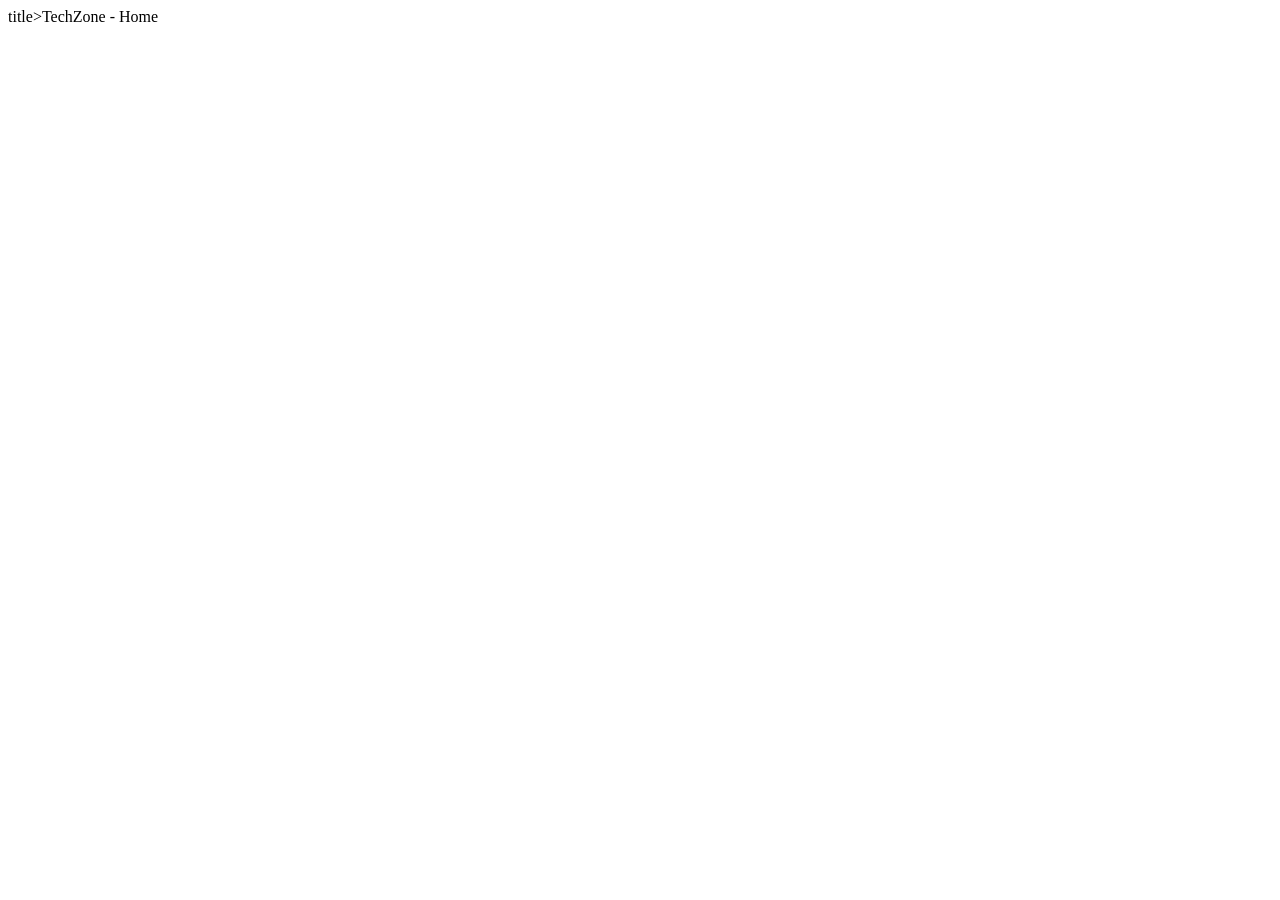
==== index.html @ 0cfc9b4f "first commit" ====
<html lang="en">
<head>
    <meta charset="UTF-8">
    <meta name="viewport" content="width=device-width, initial-scale=1.0">
    title>TechZone - Home</title>
    <link rel="stylesheet" href="tech.css">
</head>
<body>
<!-- Name: Anirodho Roy Arka | ID: 2131179 -->
    
</body>
</html>
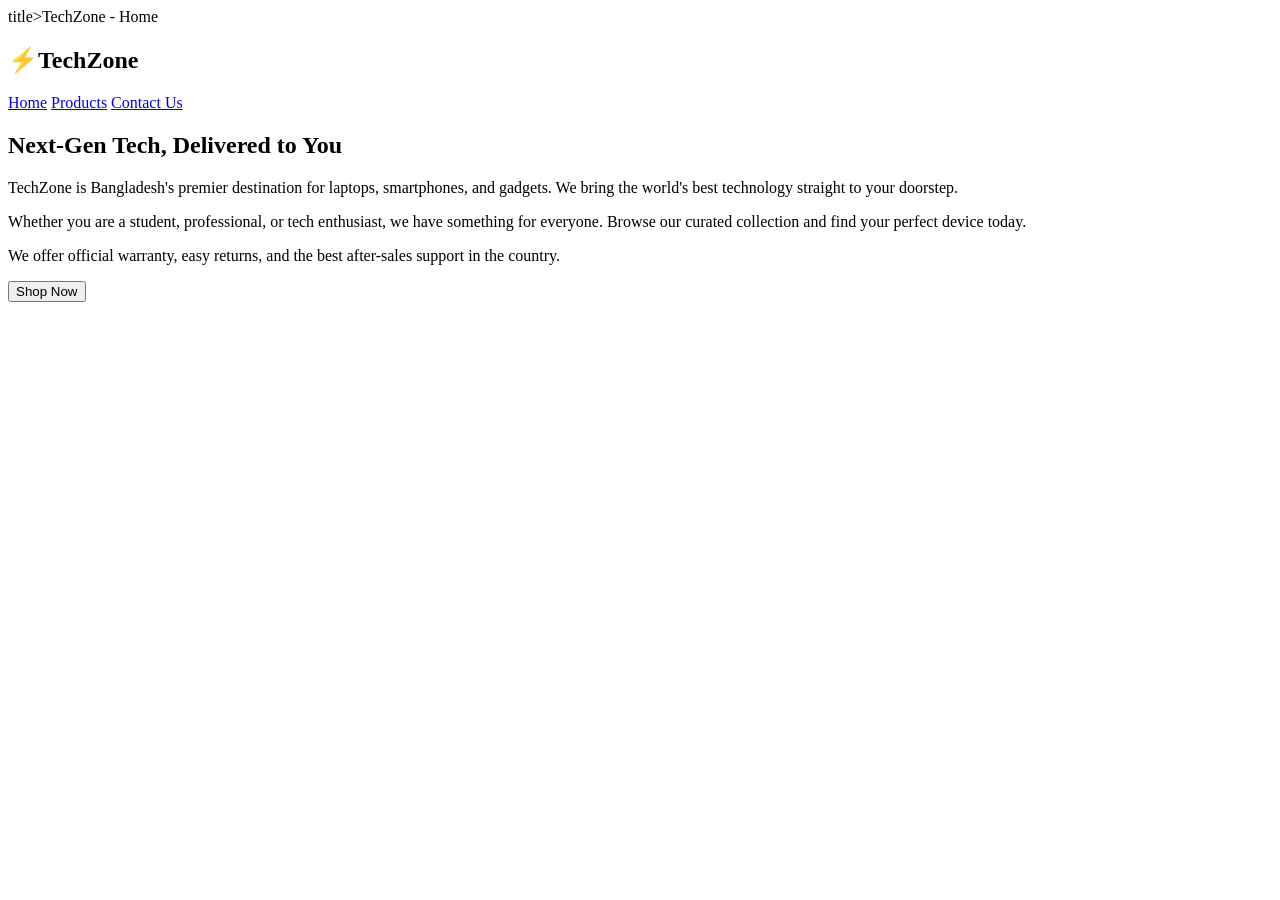
==== commit 77bd47e6: "added 2 more file" ====
--- a/index.html
+++ b/index.html
@@ -7,6 +7,26 @@
 </head>
 <body>
 <!-- Name: Anirodho Roy Arka | ID: 2131179 -->
-    
+
+<div class="header">
+    <h2>⚡TechZone</h2>
+</div>
+
+<div class="navbar">
+    <a href="index.html">Home</a>
+    <a href="products.html">Products</a>
+    <a href="contact.html">Contact Us</a>
+</div>
+
+<div class="main">
+    <div class="main-text">
+        <h2>Next-Gen Tech, Delivered to You</h2>
+        <p>TechZone is Bangladesh's premier destination for laptops, smartphones, and gadgets. We bring the world's best technology straight to your doorstep.</p>
+        <p>Whether you are a student, professional, or tech enthusiast, we have something for everyone. Browse our curated collection and find your perfect device today.</p>
+        <p>We offer official warranty, easy returns, and the best after-sales support in the country.</p>
+        <button onclick="shopNow()">Shop Now</button>
+    </div>
+
+
 </body>
 </html>
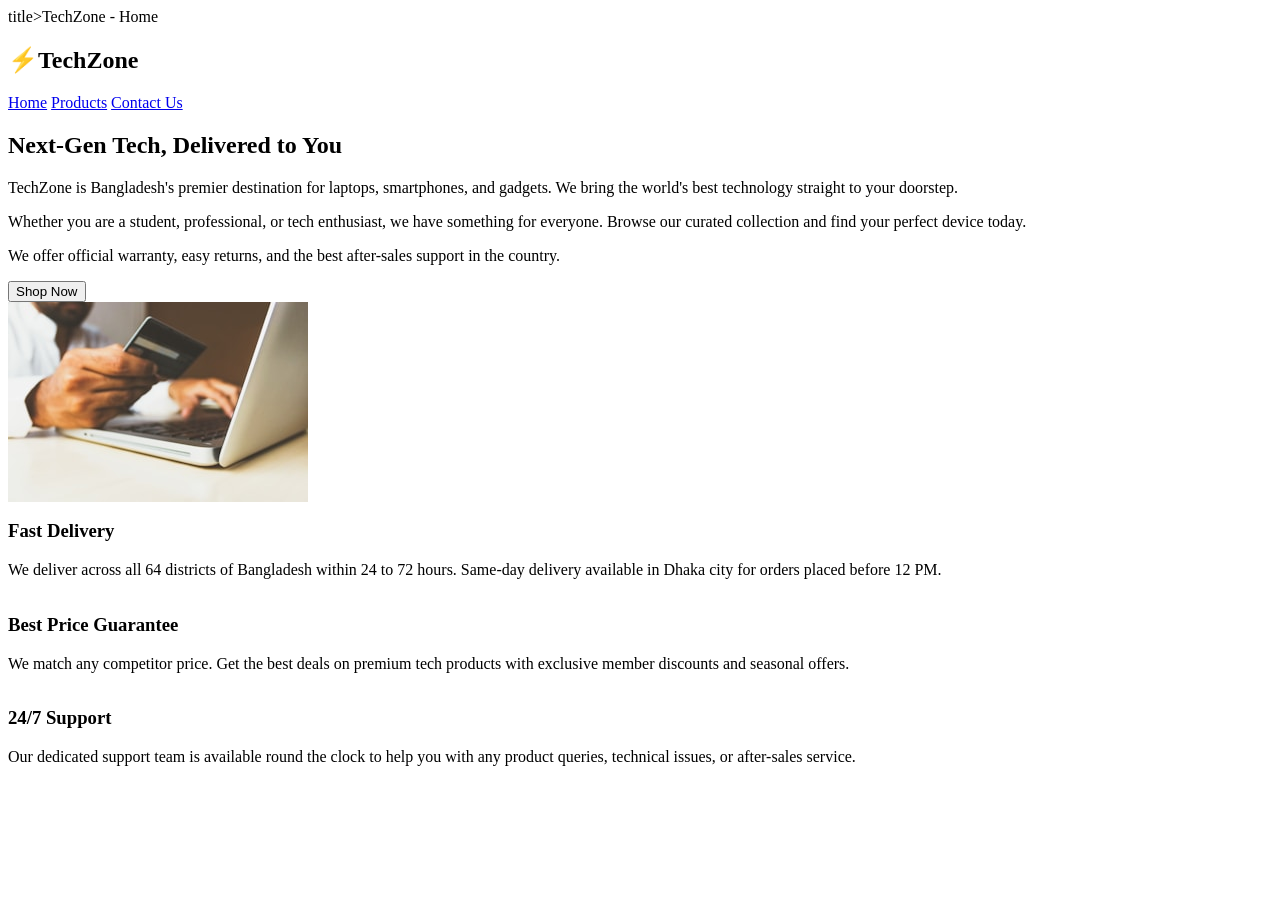
==== commit 927f6b2a: "add another file and update all" ====
--- a/index.html
+++ b/index.html
@@ -27,6 +27,23 @@
         <button onclick="shopNow()">Shop Now</button>
     </div>
 
+    <div class="features">
+    <div class="feature-box">
+        <img src="main2.jpg" alt="Fast Delivery">
+        <h3>Fast Delivery</h3>
+        <p>We deliver across all 64 districts of Bangladesh within 24 to 72 hours. Same-day delivery available in Dhaka city for orders placed before 12 PM.</p>
+    </div>
+
+    <div class="feature-box">
+        <img src="" alt="">
+        <h3>Best Price Guarantee</h3>
+        <p>We match any competitor price. Get the best deals on premium tech products with exclusive member discounts and seasonal offers.</p>
+    </div>
+    <div class="feature-box">
+        <img src="" alt="">
+        <h3>24/7 Support</h3>
+        <p>Our dedicated support team is available round the clock to help you with any product queries, technical issues, or after-sales service.</p>
+    </div>
 
 </body>
 </html>
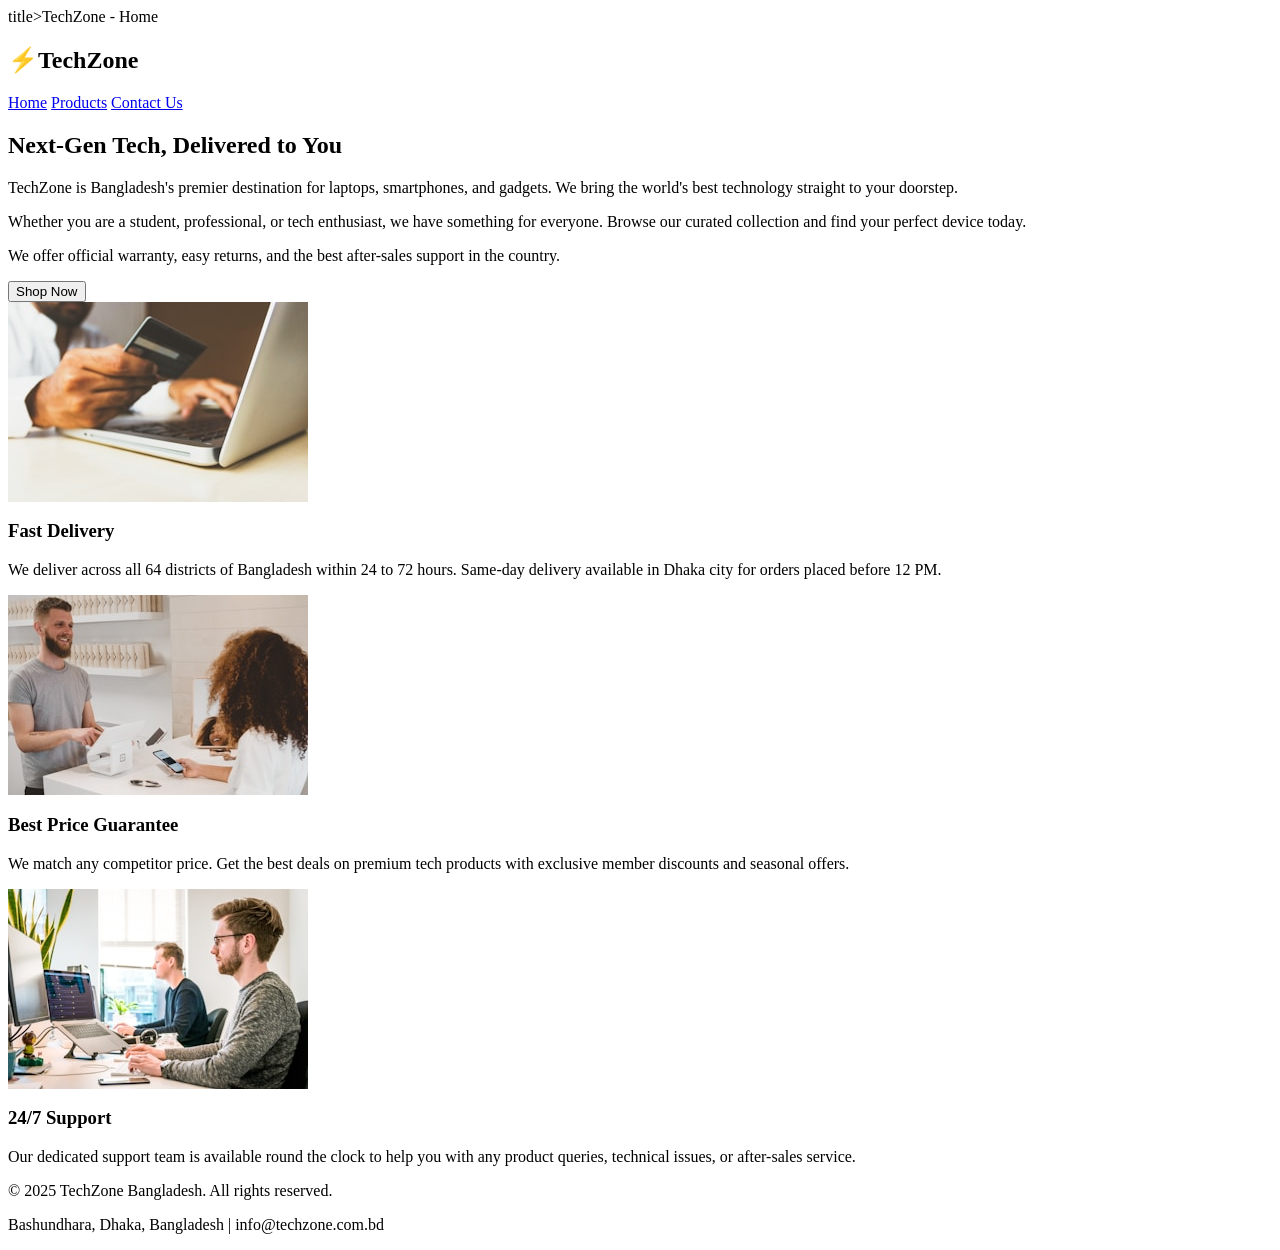
==== commit 12a83cbf: "complete index" ====
--- a/index.html
+++ b/index.html
@@ -35,15 +35,25 @@
     </div>
 
     <div class="feature-box">
-        <img src="" alt="">
+        <img src="main3.jpg" alt="Best Price">
         <h3>Best Price Guarantee</h3>
         <p>We match any competitor price. Get the best deals on premium tech products with exclusive member discounts and seasonal offers.</p>
     </div>
     <div class="feature-box">
-        <img src="" alt="">
+        <img src="main4.jpg" alt="Support">
         <h3>24/7 Support</h3>
         <p>Our dedicated support team is available round the clock to help you with any product queries, technical issues, or after-sales service.</p>
     </div>
+</div>
+
+<div class="footer">
+    <p>© 2025 TechZone Bangladesh. All rights reserved.</p>
+    <p>Bashundhara, Dhaka, Bangladesh | info@techzone.com.bd</p>
+</div>
+
+<script src="tech.js"></script>
+</body>
+</html>
 
 </body>
 </html>
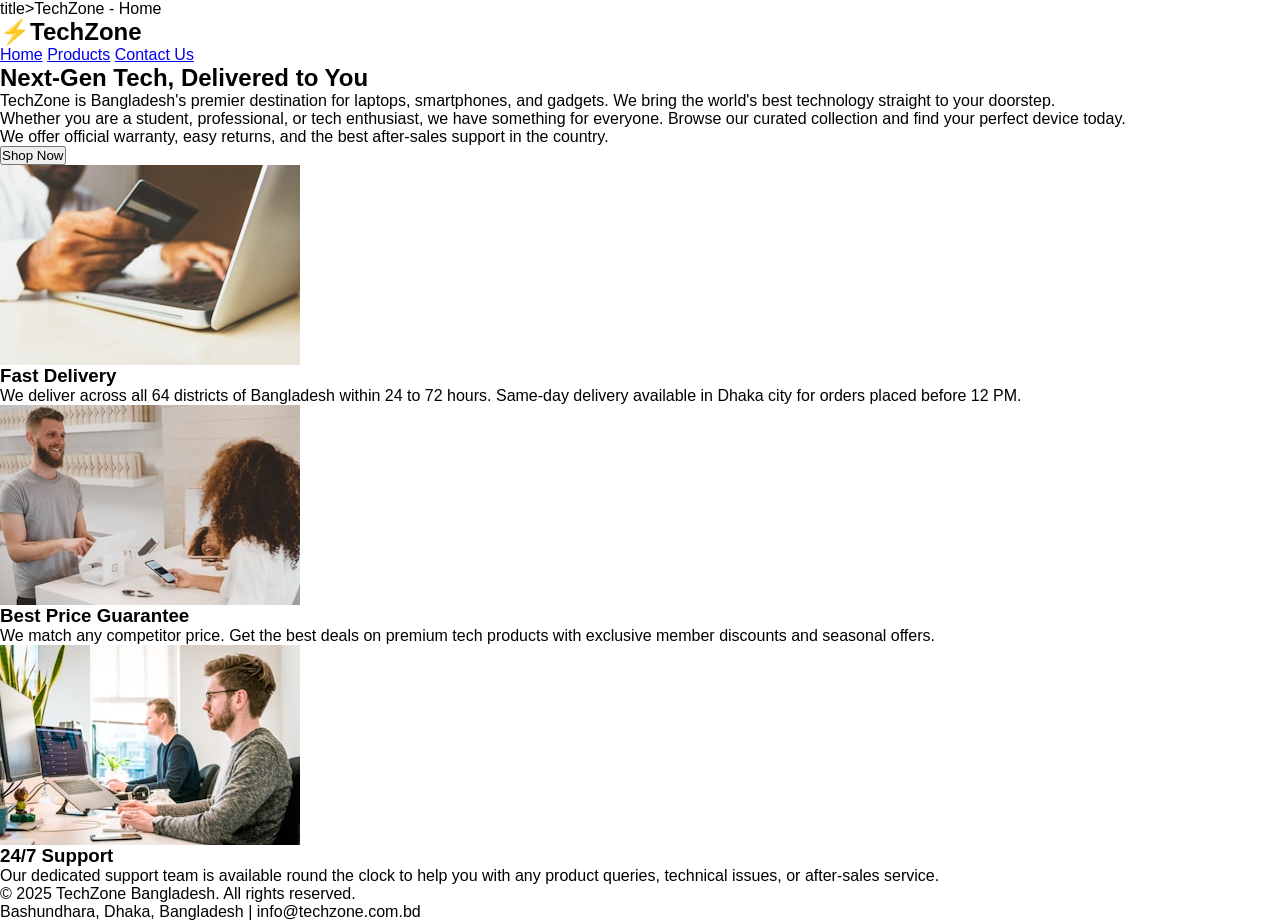
==== commit e1f9017d: "done another file" ====
--- a/index.html
+++ b/index.html
@@ -53,7 +53,4 @@
 
 <script src="tech.js"></script>
 </body>
-</html>
-
-</body>
 </html>
--- a/tech.css
+++ b/tech.css
@@ -0,0 +1,6 @@
+* {
+    margin: 0;
+    padding: 0;
+    box-sizing: border-box;
+    font-family: Arial, sans-serif;
+}
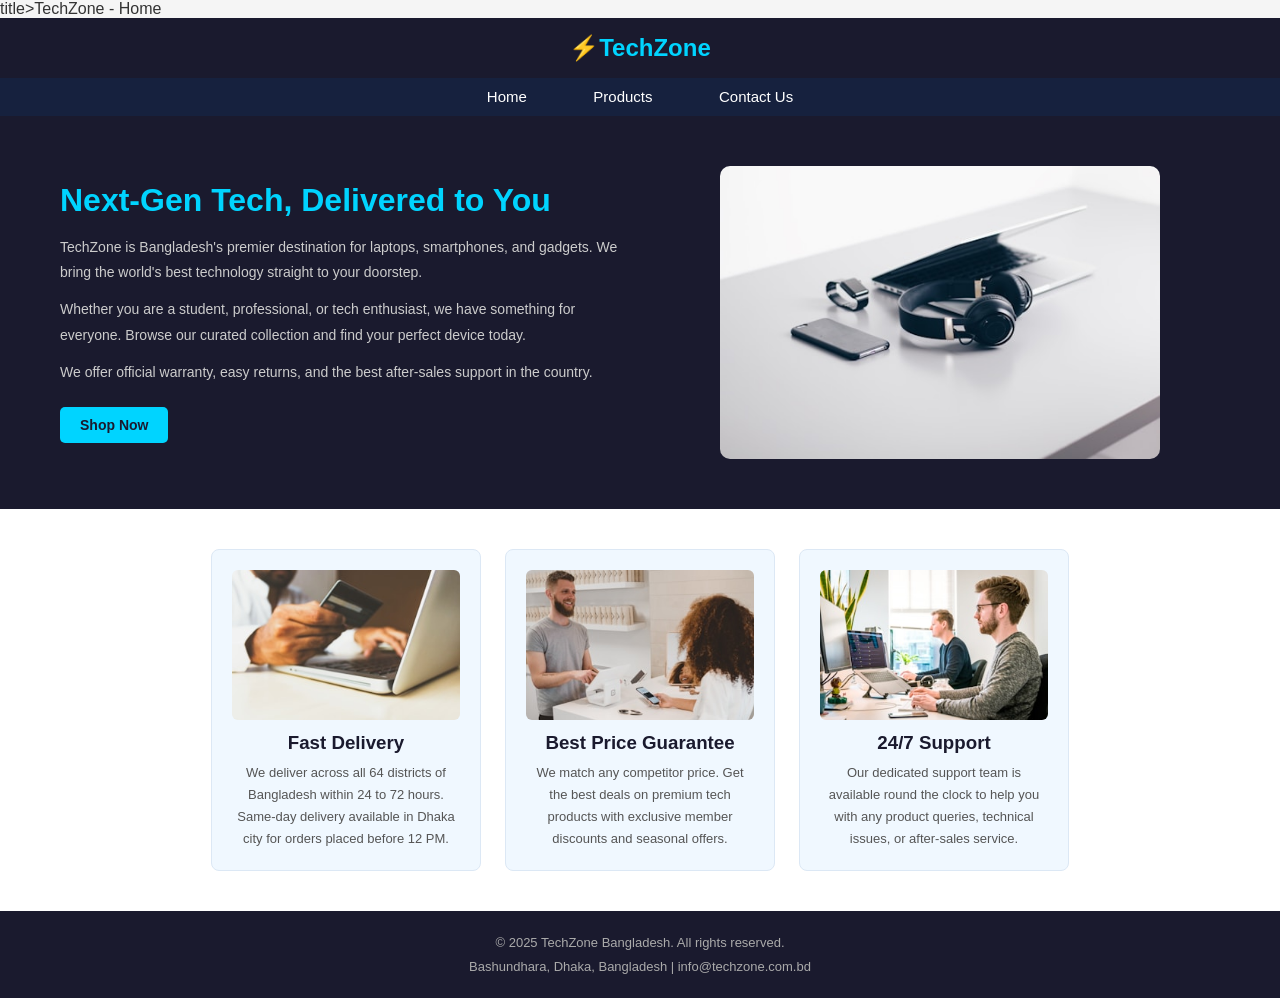
==== commit 252493f4: "fix mistakes" ====
--- a/index.html
+++ b/index.html
@@ -27,6 +27,12 @@
         <button onclick="shopNow()">Shop Now</button>
     </div>
 
+    <div class="main-img">
+        <img src="main1.jpg" alt="Tech Products">
+    </div>
+</div>
+
+
     <div class="features">
     <div class="feature-box">
         <img src="main2.jpg" alt="Fast Delivery">
--- a/tech.css
+++ b/tech.css
@@ -3,4 +3,265 @@
     padding: 0;
     box-sizing: border-box;
     font-family: Arial, sans-serif;
+}
+
+body {
+    background-color: #f5f5f5;
+    color: #333;
+}
+
+/* HEADER */
+.header {
+    background-color: #1a1a2e;
+    color: #00d4ff;
+    padding: 16px 30px;
+    text-align: center;
+}
+
+/* NAVBAR */
+.navbar {
+    background-color: #16213e;
+    padding: 10px 30px;
+    text-align: center;
+}
+
+.navbar a {
+    color: white;
+    text-decoration: none;
+    margin: 0 15px;
+    padding: 8px 16px;
+    font-size: 15px;
+}
+
+.navbar a:hover {
+    background-color: #00d4ff;
+    color: #1a1a2e;
+    border-radius: 4px;
+}
+
+/* HERO - FLEX */
+.main {
+    display: flex;
+    align-items: center;
+    gap: 40px;
+    padding: 50px 60px;
+    background-color: #1a1a2e;
+    color: white;
+}
+
+.main-text {
+    flex: 1;
+}
+
+.main-text h2 {
+    font-size: 32px;
+    color: #00d4ff;
+    margin-bottom: 16px;
+}
+
+.main-text p {
+    font-size: 14px;
+    color: #ccc;
+    line-height: 1.8;
+    margin-bottom: 12px;
+}
+
+.main-img {
+    flex: 1;
+    text-align: center;
+}
+
+.main-img img {
+    width: 100%;
+    max-width: 440px;
+    border-radius: 10px;
+}
+
+/* FEATURES - FLEX */
+.features {
+    display: flex;
+    justify-content: center;
+    gap: 24px;
+    padding: 40px 30px;
+    background-color: #ffffff;
+    flex-wrap: wrap;
+}
+
+.feature-box {
+    background-color: #f0f8ff;
+    border: 1px solid #dce8f5;
+    border-radius: 8px;
+    padding: 20px;
+    width: 270px;
+    text-align: center;
+}
+
+.feature-box img {
+    width: 100%;
+    height: 150px;
+    object-fit: cover;
+    border-radius: 6px;
+    margin-bottom: 12px;
+}
+
+.feature-box h3 {
+    color: #1a1a2e;
+    margin-bottom: 8px;
+}
+
+.feature-box p {
+    font-size: 13px;
+    color: #555;
+    line-height: 1.7;
+}
+
+/* PAGE TITLE */
+.page2 {
+    background-color: #1a1a2e;
+    color: white;
+    text-align: center;
+    padding: 40px 30px;
+}
+
+.page2 h2 {
+    font-size: 30px;
+    color: #00d4ff;
+    margin-bottom: 12px;
+}
+
+.page2 p {
+    font-size: 14px;
+    color: #bbb;
+    max-width: 650px;
+    margin: 0 auto 10px auto;
+    line-height: 1.7;
+}
+
+/* PRODUCT GRID - GRID */
+.product {
+    display: grid;
+    grid-template-columns: repeat(3, 1fr);
+    gap: 24px;
+    padding: 40px 40px;
+    background-color: #f5f5f5;
+}
+
+.product-pic {
+    background-color: #ffffff;
+    border: 1px solid #e0e0e0;
+    border-radius: 8px;
+    padding: 18px;
+    text-align: center;
+}
+
+.product-pic img {
+    width: 100%;
+    height: 170px;
+    object-fit: cover;
+    border-radius: 6px;
+    margin-bottom: 12px;
+}
+
+.product-pic h3 {
+    font-size: 15px;
+    color: #1a1a2e;
+    margin-bottom: 8px;
+}
+
+.product-pic p {
+    font-size: 13px;
+    color: #555;
+    line-height: 1.6;
+    margin-bottom: 8px;
+}
+
+/* BUTTONS */
+button {
+    background-color: #00d4ff;
+    color: #1a1a2e;
+    border: none;
+    padding: 10px 20px;
+    font-size: 14px;
+    font-weight: bold;
+    border-radius: 5px;
+    cursor: pointer;
+    margin-top: 10px;
+}
+
+button:hover {
+    background-color: #00b8d9;
+}
+
+/* CONTACT SECTION - FLEX */
+.input-info {
+    display: flex;
+    gap: 40px;
+    padding: 40px 60px;
+    background-color: #ffffff;
+    flex-wrap: wrap;
+}
+
+.contact-form {
+    flex: 1;
+    min-width: 260px;
+}
+
+.contact-form h3 {
+    font-size: 20px;
+    color: #1a1a2e;
+    margin-bottom: 16px;
+}
+
+.contact-form input,
+.contact-form textarea {
+    width: 100%;
+    padding: 8px 12px;
+    border: 1px solid #ccc;
+    border-radius: 5px;
+    font-size: 14px;
+    margin-bottom: 10px;
+    margin-top: 4px;
+}
+
+#formResponse {
+    margin-top: 10px;
+    font-size: 14px;
+    color: #00a36c;
+    font-weight: bold;
+}
+
+.our-info {
+    flex: 1;
+    min-width: 260px;
+}
+
+.our-info h3 {
+    font-size: 20px;
+    color: #1a1a2e;
+    margin-bottom: 16px;
+}
+
+.our-info img {
+    width: 100%;
+    border-radius: 8px;
+    margin-bottom: 16px;
+    max-height: 190px;
+    object-fit: cover;
+}
+
+.our-info p {
+    font-size: 14px;
+    color: #444;
+    margin-bottom: 10px;
+    line-height: 1.7;
+}
+
+/* FOOTER */
+.footer {
+    background-color: #1a1a2e;
+    color: #aaa;
+    text-align: center;
+    padding: 20px;
+    font-size: 13px;
+    line-height: 1.8;
 }
